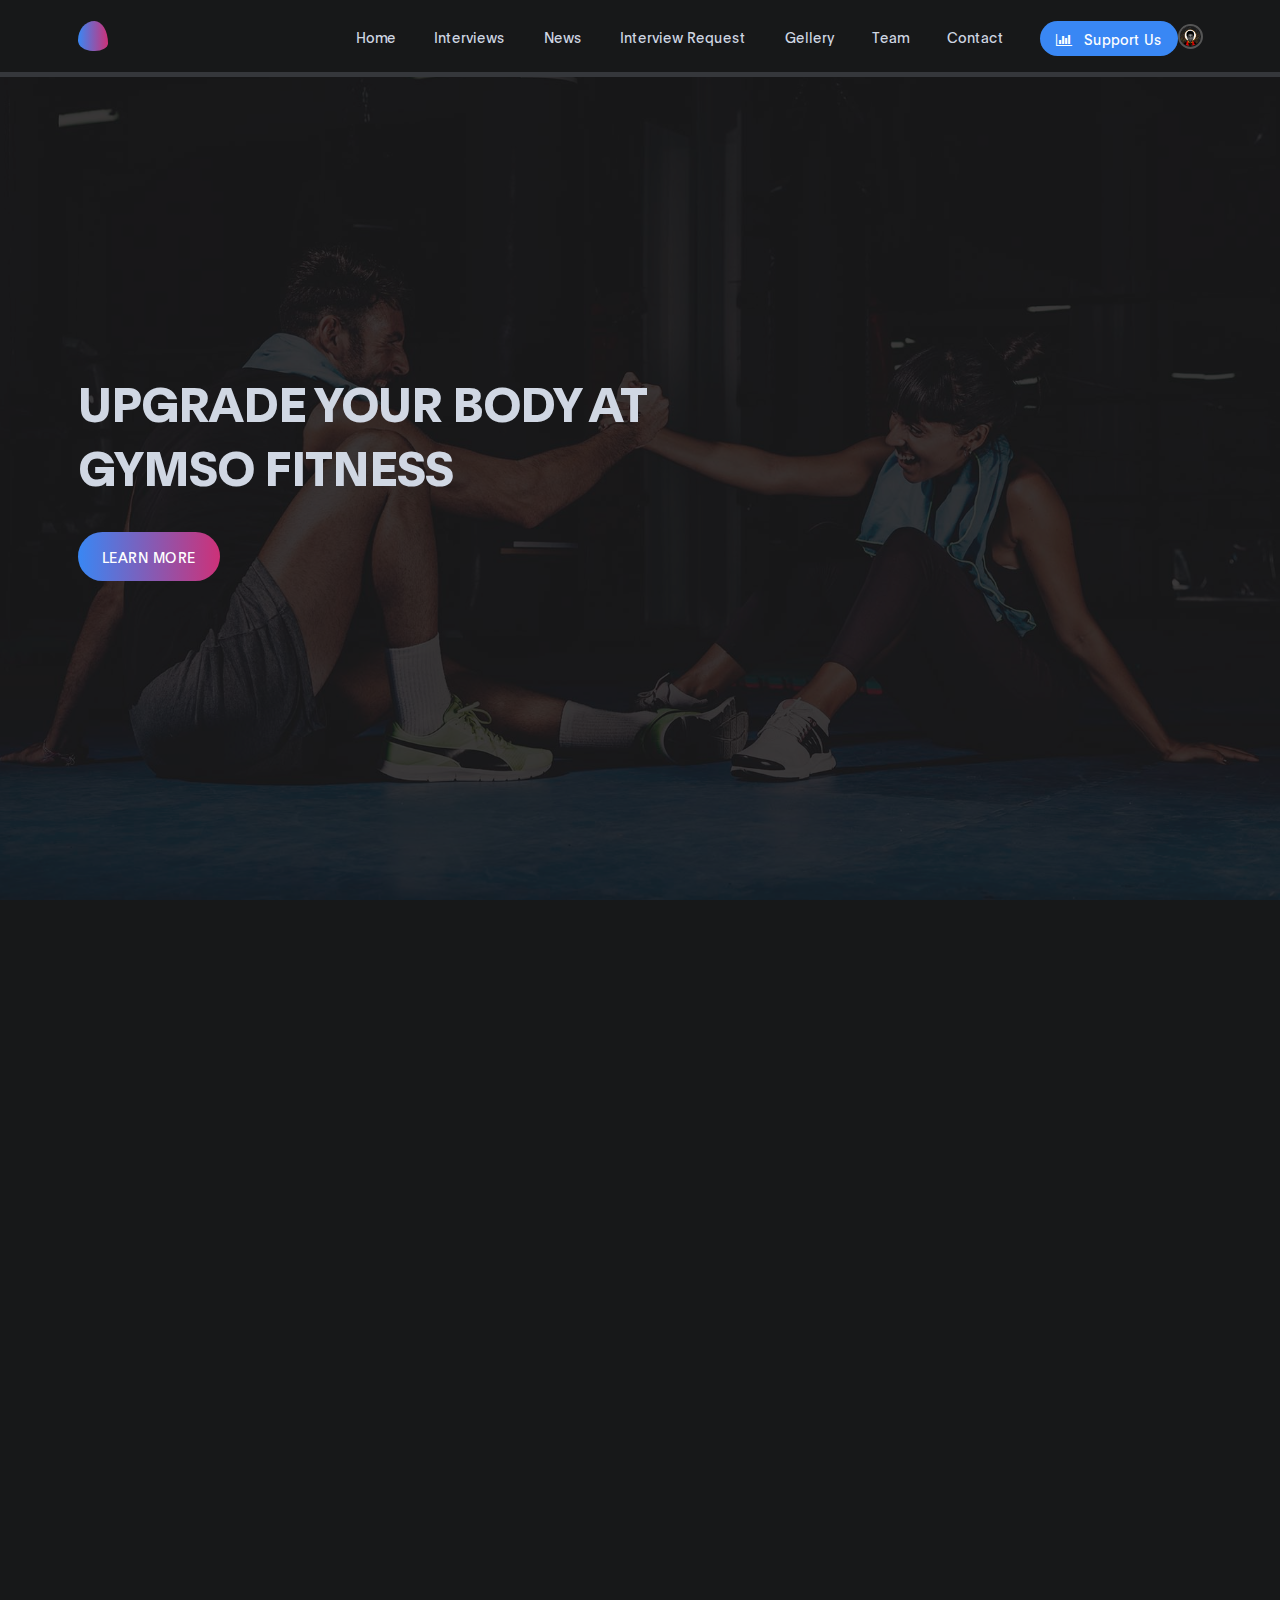
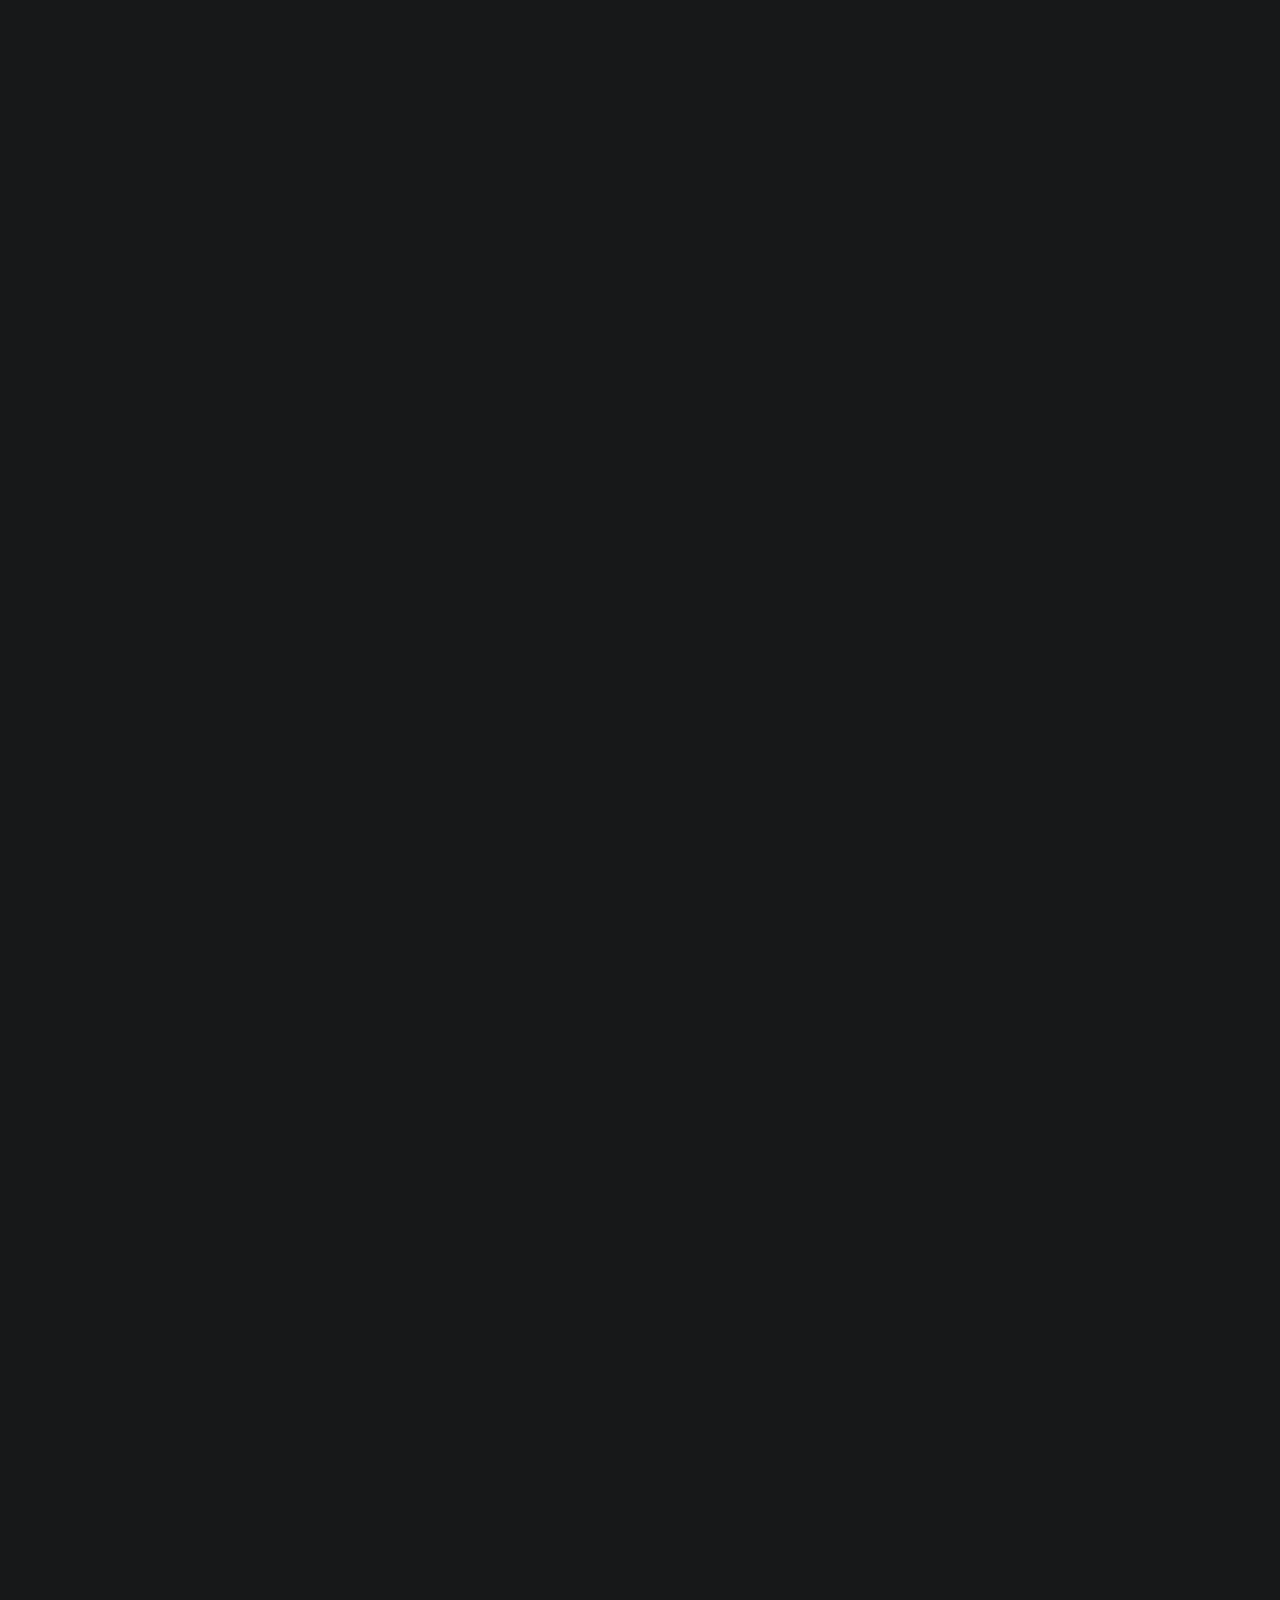
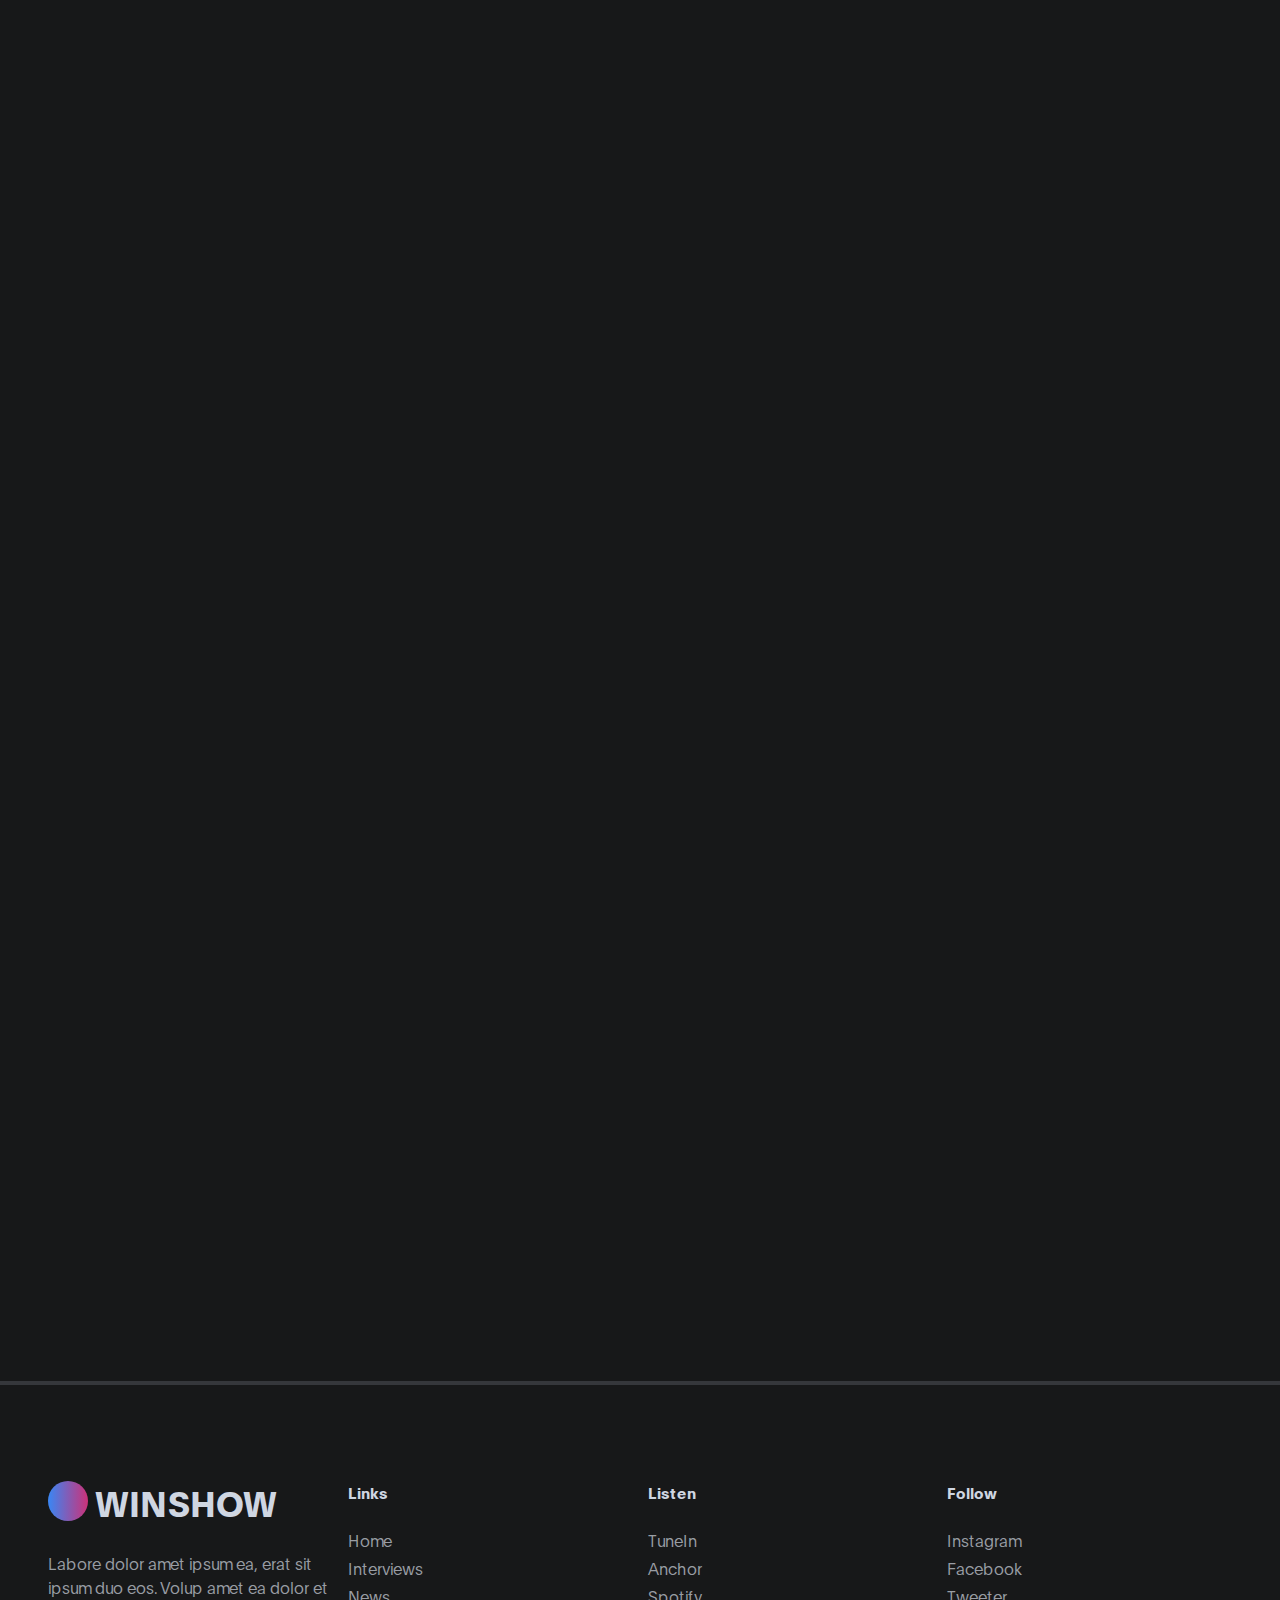
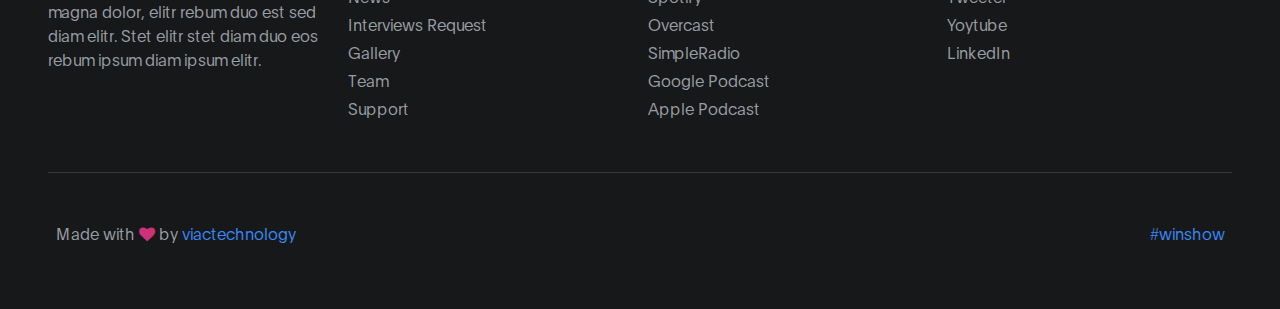
==== index.html @ ff65645c "Template web frontend design for Media" ====
<!DOCTYPE html>
<html lang="en">
<head>

     <title>Winshow</title>

     <meta charset="UTF-8">
     <meta http-equiv="X-UA-Compatible" content="IE=Edge">
     <meta name="description" content="">
     <meta name="keywords" content="">
     <meta name="author" content="">
     <meta name="viewport" content="width=device-width, initial-scale=1, maximum-scale=1">

     <!-- Favicon -->
     <link rel="icon" href="images/icons/fav.png">
     <link rel="stylesheet" href="css/custom.min.css">
     <!-- <link rel="stylesheet" href="css/bootstrap.min.css"> -->
     <link rel="stylesheet" href="css/font-awesome.min.css">
     <link rel="stylesheet" href="css/aos.css">

     <!-- MAIN CSS -->
     <link rel="stylesheet" href="css/main.css">
     <link rel="stylesheet" href="css/custom.css">
     <link rel="stylesheet" href="css/support.css">
     <link rel="stylesheet" href="css/responsive.css">
</head>
<body data-spy="scroll" data-target="#navbarNav" data-offset="50">
  <!-- Preloader -->
  <div id="preloader">
    <div class="spinner">
        <div></div>
        <div></div>
        <div></div>
        <div></div>
      </div>
</div>
<!-- /Preloader -->
    <!-- MENU BAR -->
    <nav class="navbar navbar-expand-lg fixed-top">
        <div class="container">

            <a class="navbar-brand" href="index.html"></a>

            <button class="navbar-toggler" type="button" data-toggle="collapse" data-target="#navbarNav" aria-controls="navbarNav" aria-expanded="false"
                aria-label="Toggle navigation">
                <span class="navbar-toggler-icon"></span>
            </button>

            <div class="collapse navbar-collapse" id="navbarNav">
                <ul class="navbar-nav ml-lg-auto">
                    <li class="nav-item">
                        <a href="index.html" class="nav-link smoothScroll">Home</a>
                    </li>

                    <li class="nav-item">
                        <a href="interviews.html" class="nav-link smoothScroll">Interviews</a>
                    </li>
                    <li class="nav-item">
                        <a href="news.html" class="nav-link smoothScroll">News</a>
                    </li>

                    <li class="nav-item">
                        <a href="request.html" class="nav-link smoothScroll">Interview Request</a>
                    </li>

                    <li class="nav-item">
                        <a href="gallery.html" class="nav-link smoothScroll">Gellery</a>
                    </li>

                    <li class="nav-item">
                        <a href="team.html" class="nav-link smoothScroll">Team</a>
                    </li>
                    <li class="nav-item">
                        <a href="contact.html" class="nav-link smoothScroll">Contact</a>
                    </li>

                </ul>

                <ul class="social-icon ml-lg-3">
                    <!-- <button class="btn btn-order"><i class="fa fa-bar-chart"></i> &nbsp; Support Us</button> -->
                    <li class="nav-item" ><a href="support.html"  class="nav-link smoothScroll"> <i class="fa fa-bar-chart"></i> &nbsp; Support Us</a></li>
                </ul>
                <div class="user-login-outline">
                    <div class="user-login-pic">
                        <!-- <i class="fa fa-user"></i> -->
                        <img src="images/profil/profileMsin.jpg" alt="" class="img-fluid">
                    </div>
                </div>
            </div>

        </div>
    </nav>


     <!-- HERO -->
     <section class="hero d-flex flex-column justify-content-center align-items-center" id="home">

            <div class="bg-overlay"></div>

               <div class="container">
                    <div class="row">

                         <div class="col-lg-8 col-md-10  col-12">
                              <div class="hero-text mt-5">
                                    <h1 data-aos="fade-up" data-aos-delay="500">Upgrade your body at Gymso Fitness</h1>

                                    <a href="#about" class="btn custom-btn  mt-3" data-aos="fade-up" data-aos-delay="700">learn more</a>

                              </div>
                         </div>

                    </div>
               </div>
     </section>

     <!-- ABOUT -->
     <section class="about section">
               <div class="container">
                   <div class="row">
                       <div class="mt-lg-5 mb-lg-0 mb-2 col-lg-5 col-md-10  col-12">
                        <div class="section-title" data-aos="fade-up" data-aos-delay="300">
                            <h2>About</h2>
                            <p>About Us</p>
                          </div>
                       </div>
                   </div>
                    <div class="row mb-4">

                            <div class=" mb-lg-0 mb-4 col-lg-5 col-md-10  col-12">
                                <h2 class="mb-4" data-aos="fade-up" data-aos-delay="300">Hello, we are Winshow</h2>
                                <p data-aos="fade-up" data-aos-delay="400">You are NOT allowed to redistribute this HTML template downloadable ZIP file on any template collection site. You are allowed to use this template for your personal or business websites.</p>

                                <p data-aos="fade-up" data-aos-delay="500">If you have any question regarding <a rel="nofollow" href="https://www.tooplate.com/view/2119-gymso-fitness" target="_parent">Gymso Fitness HTML template</a>, you can <a rel="nofollow" href="https://www.tooplate.com/contact" target="_parent">contact Tooplate</a> immediately. Thank you.</p>
                                <a href="" class="btn custom-btn display-view" data-aos="fade-up" data-aos-delay="500">Read More <i class="fa fa-long-arrow-right"></i> </a>

                            </div>

                            <div class="ml-lg-auto col-lg-7 col-md-6 col-12" data-aos="fade-up" data-aos-delay="700">
                               <div class="content">
                               </div>
                            </div>

                    </div>
                    <div class="row display-btn" data-aos="fade-up" data-aos-delay="500">
                        <div class=" mb-lg-0 mb-4 col-lg-5 col-md-10  col-12">
                            <a href="" class="btn custom-btn text-center" data-aos="fade-up" data-aos-delay="500">Read More <i class="fa fa-long-arrow-right"></i> </a>
                        </div>
                    </div>
               </div>
     </section>


     <!-- CLASS -->
     <section class="class section">
               <div class="container">

                    <div class="row">
                        <div class="mt-lg-5 mb-lg-0 mb-2 col-lg-5 col-md-10  col-12">
                        <div class="section-title" data-aos="fade-up" data-aos-delay="300">
                            <h2>Interviews</h2>
                            <p>Latest Interviews</p>
                        </div>
                        </div>
                    </div>
                    <div class="row mb-4">
                            <div class="col-lg-4 col-md-6 col-12" data-aos="fade-up" data-aos-delay="400">
                                <div class="class-interviews">
                                   <div class="cover-interviews">
                                    <img src="images/interviews/1.jpg" alt="" class="img-fluid">
                                   </div>

                                    <div class="class-info">
                                        <h3 class="mb-1"><a href="">Yoga ap prezante , premye mizik li...</a> </h3>
                                        <div class="info d-flex justify-content-between">
                                            <p>June 3 , 2022 <span></span> 45min 15sec</p>
                                            <span title="Share to your social community" data-bs-toggle="modal" data-bs-target="#Share"> <i class="fa fa-share"></i> </span>
                                        </div>
                                    </div>
                                </div>
                            </div>

                            <div class="mt-5 mt-lg-0 mt-md-0 col-lg-4 col-md-6 col-12" data-aos="fade-up" data-aos-delay="500">
                                <div class="class-interviews">
                                    <div class="cover-interviews">
                                        <img src="images/interviews/2.jpg" alt="" class="img-fluid">
                                    </div>

                                     <div class="class-info">
                                         <h3 class="mb-1"><a href="">Yoga ap prezante , premye mizik li...</a></h3>
                                         <div class="info d-flex justify-content-between">
                                             <p>June 3 , 2022 <span></span> 45min 15sec</p>
                                             <span title="Share to your social community" data-bs-toggle="modal" data-bs-target="#Share"> <i class="fa fa-share"></i> </span>
                                         </div>
                                     </div>
                                 </div>
                            </div>

                            <div class="mt-5 mt-lg-0 col-lg-4 col-md-6 col-12" data-aos="fade-up" data-aos-delay="600">
                                <div class="class-interviews">
                                    <div class="cover-interviews">
                                        <img src="images/interviews/3.jpg" alt="" class="img-fluid">
                                    </div>

                                     <div class="class-info">
                                         <h3 class="mb-1"><a href="">Yoga ap prezante , premye mizik li...</a></h3>
                                         <div class="info d-flex justify-content-between">
                                             <p>June 3 , 2022 <span></span> 45min 15sec</p>
                                             <span title="Share to your social community" data-bs-toggle="modal" data-bs-target="#Share"> <i class="fa fa-share"></i> </span>
                                         </div>
                                     </div>
                                 </div>
                            </div>

                    </div>

                    <div class="row mb-4">
                        <div class="col-lg-4 col-md-6 col-12" data-aos="fade-up" data-aos-delay="400">
                            <div class="class-interviews">
                               <div class="cover-interviews">
                                <img src="images/interviews/4.jpg" alt="" class="img-fluid">
                               </div>

                                <div class="class-info">
                                    <h3 class="mb-1"><a href="">Yoga ap prezante , premye mizik li...</a></h3>
                                    <div class="info d-flex justify-content-between">
                                        <p>June 3 , 2022 <span></span> 45min 15sec</p>
                                        <span title="Share to your social community" data-bs-toggle="modal" data-bs-target="#Share"> <i class="fa fa-share"></i> </span>
                                    </div>
                                </div>
                            </div>
                        </div>

                        <div class="mt-5 mt-lg-0 mt-md-0 col-lg-4 col-md-6 col-12" data-aos="fade-up" data-aos-delay="500">
                            <div class="class-interviews">
                                <div class="cover-interviews">
                                    <img src="images/interviews/5.jpg" alt="" class="img-fluid">
                                </div>

                                 <div class="class-info">
                                     <h3 class="mb-1"><a href="">Yoga ap prezante , premye mizik li...</a></h3>
                                     <div class="info d-flex justify-content-between">
                                         <p>June 3 , 2022 <span></span> 45min 15sec</p>
                                         <span title="Share to your social community" data-bs-toggle="modal" data-bs-target="#Share"> <i class="fa fa-share"></i> </span>
                                     </div>
                                 </div>
                             </div>
                        </div>

                        <div class="mt-5 mt-lg-0 col-lg-4 col-md-6 col-12" data-aos="fade-up" data-aos-delay="600">
                            <div class="class-interviews">
                                <div class="cover-interviews">
                                    <img src="images/interviews/6.jpg" alt="" class="img-fluid">
                                </div>

                                 <div class="class-info">
                                     <h3 class="mb-1"><a href="">Yoga ap prezante , premye mizik li...</a></h3>
                                     <div class="info d-flex justify-content-between">
                                         <p>June 3 , 2022 <span></span> 45min 15sec</p>
                                         <span title="Share to your social community" data-bs-toggle="modal" data-bs-target="#Share"> <i class="fa fa-share"></i> </span>
                                     </div>
                                 </div>
                             </div>
                        </div>

                </div>

                <div class="row justify-content-end">
                    <div class=" mb-lg-0 mb-2 col-lg-2 col-md-10  col-12" data-aos="zoom-in-left" data-aos-delay="500">
                        <a href="" class="btn order-btn">Show More  <i class="fa fa-long-arrow-right"></i></a>
                    </div>
                </div>

               </div>
     </section>



     <!-- latest blog -->
     <section class="news section">
        <div class="container">

             <div class="row">
                 <div class="mt-lg-5 mb-lg-0 mb-2 col-lg-5 col-md-10  col-12">
                 <div class="section-title" data-aos="fade-up" data-aos-delay="300">
                     <h2>news</h2>
                     <p>Latest News</p>
                 </div>
                 </div>
             </div>
             <div class="row mb-4">
                     <div class="col-lg-4 col-md-6 col-12" data-aos="fade-up" data-aos-delay="400">
                         <div class="news-interviews">
                            <div class="cover-interviews">
                                <img src="images/news/1.jpg" alt="" class="img-fluid">
                            </div>

                             <div class="news-info">
                                 <h3 class="mb-1"><a href="">Yoga ap prezante , premye mizik li...</a> </h3>
                                 <span> <strong> By Josadra16</strong></span>
                                 <p class="description">Lorem ipsum dolor sit amet, consectetur adipiscing consectetur adipiscing</p>
                                 <div class="info d-flex justify-content-between">
                                     <p><i class="fa fa-calendar"></i> June 3 , 2022 <span></span></p>
                                 </div>
                             </div>
                         </div>
                     </div>

                     <div class="mt-5 mt-lg-0 mt-md-0 col-lg-4 col-md-6 col-12" data-aos="fade-up" data-aos-delay="500">
                         <div class="news-interviews">
                             <div class="cover-interviews">
                                <img src="images/news/2.jpg" alt="" class="img-fluid">
                             </div>

                             <div class="news-info">
                                <h3 class="mb-1"><a href="">Yoga ap prezante , premye mizik li...</a> </h3>
                                <span> <strong> By Josadra16</strong></span>
                                <p class="description">Lorem ipsum dolor sit amet, consectetur adipiscing consectetur adipiscing</p>
                                <div class="info d-flex justify-content-between">
                                    <p><i class="fa fa-calendar"></i> June 3 , 2022 <span></span></p>
                                </div>
                            </div>
                          </div>
                     </div>

                     <div class="mt-5 mt-lg-0 col-lg-4 col-md-6 col-12" data-aos="fade-up" data-aos-delay="600">
                         <div class="news-interviews">
                             <div class="cover-interviews">
                                <img src="images/news/3.jpg" alt="" class="img-fluid">
                             </div>

                             <div class="news-info">
                                <h3 class="mb-1"><a href="">Yoga ap prezante , premye mizik li...</a> </h3>
                                <span> <strong> By Josadra16</strong></span>
                                <p class="description">Lorem ipsum dolor sit amet, consectetur adipiscing consectetur adipiscing</p>
                                <div class="info d-flex justify-content-between">
                                    <p><i class="fa fa-calendar"></i> June 3 , 2022 <span></span></p>
                                </div>
                            </div>
                          </div>
                     </div>

             </div>

             <div class="row mb-4">
                <div class="col-lg-4 col-md-6 col-12" data-aos="fade-up" data-aos-delay="400">
                    <div class="news-interviews">
                       <div class="cover-interviews">
                        <img src="images/news/4.jpg" alt="" class="img-fluid">
                       </div>

                        <div class="news-info">
                            <h3 class="mb-1"><a href="">Yoga ap prezante , premye mizik li...</a> </h3>
                            <span> <strong> By Josadra16</strong></span>
                            <p class="description">Lorem ipsum dolor sit amet, consectetur adipiscing consectetur adipiscing</p>
                            <div class="info d-flex justify-content-between">
                                <p><i class="fa fa-calendar"></i> June 3 , 2022 <span></span></p>
                            </div>
                        </div>
                    </div>
                </div>

                <div class="mt-5 mt-lg-0 mt-md-0 col-lg-4 col-md-6 col-12" data-aos="fade-up" data-aos-delay="500">
                    <div class="news-interviews">
                        <div class="cover-interviews">
                            <img src="images/news/5.jpg" alt="" class="img-fluid">
                        </div>

                        <div class="news-info">
                           <h3 class="mb-1"><a href="">Yoga ap prezante , premye mizik li...</a> </h3>
                           <span> <strong> By Josadra16</strong></span>
                           <p class="description">Lorem ipsum dolor sit amet, consectetur adipiscing consectetur adipiscing</p>
                           <div class="info d-flex justify-content-between">
                               <p><i class="fa fa-calendar"></i> June 3 , 2022 <span></span></p>
                           </div>
                       </div>
                     </div>
                </div>

                <div class="mt-5 mt-lg-0 col-lg-4 col-md-6 col-12" data-aos="fade-up" data-aos-delay="600">
                    <div class="news-interviews">
                        <div class="cover-interviews">
                            <img src="images/news/6.jpg" alt="" class="img-fluid">
                        </div>

                        <div class="news-info">
                           <h3 class="mb-1"><a href="">Yoga ap prezante , premye mizik li...</a> </h3>
                           <span> <strong> By Josadra16</strong></span>
                           <p class="description">Lorem ipsum dolor sit amet, consectetur adipiscing consectetur adipiscing</p>
                           <div class="info d-flex justify-content-between">
                               <p><i class="fa fa-calendar"></i> June 3 , 2022 <span></span></p>
                           </div>
                       </div>
                     </div>
                </div>

        </div>

        <div class="row justify-content-end">
            <div class=" mb-lg-0 mb-2 col-lg-2 col-md-10  col-12" data-aos="zoom-in-left" data-aos-delay="500">
                <a href="" class="btn order-btn">Show More  <i class="fa fa-long-arrow-right"></i></a>
            </div>
        </div>

        </div>
</section>

     <!-- SCHEDULE -->
     <section class="schedule" id="schedule">
               <div class="container">
                    <div class="row">
                        <div class="col-lg-12 py-5 col-md-12 col-12">
                               <div class="wrapper" data-aos="fade-up" data-aos-delay="200">
                                <h2 class="mb-4" data-aos="fade-up" data-aos-delay="200">Get Inside</h2>
                                <p data-aos="fade-up" data-aos-delay="200"> Only sweet content and updates instanly</p>
                                <div class="newsletter">
                                    <input type="text" name="newsletter" class="input form-control" id="newsletter" placeholder="Email Adress">
                                    <button class="btn">Subscribe</button>
                                </div>
                               </div>
                             </div>

                    </div>
               </div>
     </section>

       <!-- Footer Start -->
<div class="container-fluid site-footer text-white mt-5 py-5 px-sm-3 px-md-5">
        <div class="row pt-5">
            <div class="col-lg-3 col-md-6 mb-5">
                <div class="footer-log">
                    <div class="logo"></div>
                    <span class="logo-text">Winshow</span>
                </div>
                <p>Labore dolor amet ipsum ea, erat sit ipsum duo eos. Volup amet ea dolor et magna dolor, elitr rebum duo est sed diam elitr. Stet elitr stet diam duo eos rebum ipsum diam ipsum elitr.</p>
            </div>
            <div class="col-lg-3 col-md-6 mb-5">
                <p class="footer-title mb-4">Links</p>
                <div class="d-flex flex-column justify-content-start">
                    <a class="text-link mb-1" href="#">Home</a>
                    <a class="text-link mb-1" href="#">Interviews</a>
                    <a class="text-link mb-1" href="#">News</a>
                    <a class="text-link mb-1" href="#">Interviews Request</a>
                    <a class="text-link mb-1" href="#">Gallery</a>
                    <a class="text-link mb-1" href="#">Team</a>
                    <a class="text-link mb-1" href="#">Support</a>
                </div>
            </div>
            <div class="col-lg-3 col-md-6 mb-5">
                <p class="footer-title mb-4">Listen</p>
                <div class="d-flex flex-column justify-content-start">
                    <a class="text-link mb-1" href="#" >TuneIn</a>
                    <a class="text-link mb-1" href="#">Anchor</a>
                    <a class="text-link mb-1" href="#">Spotify</a>
                    <a class="text-link mb-1" href="#">Overcast</a>
                    <a class="text-link mb-1" href="#">SimpleRadio</a>
                    <a class="text-link mb-1" href="#">Google Podcast</a>
                    <a class="text-link mb-1" href="#">Apple Podcast</a>
                </div>
            </div>
            <div class="col-lg-3 col-md-6 mb-5">
                <p class="footer-title mb-4">Follow</p>
                <div class="d-flex flex-column justify-content-start">
                    <a class="text-link mb-1" href="#" >Instagram</a>
                    <a class="text-link mb-1" href="#">Facebook</a>
                    <a class="text-link mb-1" href="#"></i>Tweeter</a>
                    <a class="text-link mb-1" href="#">Yoytube</a>
                    <a class="text-link mb-1" href="#">LinkedIn</a>
                </div>
            </div>
        </div>
        <div class="container-fluid pt-5 d-flex justify-content-between" style="border-top: 0.5px solid #35373b;">
            <p class="m-0 text-footer-footer">
                Made with <i class="fa fa-heart heart-blue"></i> by <span><a href="">viactechnology</a></span>
            </p>
            <p class="footer-hashtag">#winshow</p>
        </div>
    </div>
    <!-- Footer End -->

<!--modal share-->
    <div class="popup center">
        <h1>Share with your social community</h1>
        <div class="line-separator"></div>
        <div class="content-button d-flex">
                <button class="first"><i class="fa fa-instagram"></i></button>
                <button class="first"><i class="fa fa-facebook"></i></button>
                <button class="first"><i class="fa fa-twitter"></i></button>
                <button class="first"><i class="fa fa-whatsapp"></i></button>
        </div>
        <div class="dismiss">
            <button id="dismiss-popup" ><i class="fa fa-close"></i></button>
        </div>
     </div>


<!-- Modal -->
<div class="modal fade" id="Share" data-bs-backdrop="static" data-bs-keyboard="false" tabindex="-1" aria-labelledby="staticBackdropLabel" aria-hidden="true">
    <div class="modal-dialog modal-dialog-centered">
      <div class="modal-content">
        <div class="modal-body">
            <div class="myblock">
                <div class="header-popup">
                    <h1>Share</h1>
                    <div class="dismiss">
                        <button data-bs-dismiss="modal" >&times;</button>
                    </div>
                </div>

            <div class="line-separator"></div>
                <div class="content-button d-flex justify-content-between">
                    <button class="first ml-2"><i class="fa fa-instagram"></i></button>
                    <button class="first ml-2"><i class="fa fa-facebook"></i></button>
                    <button class="first ml-2"><i class="fa fa-twitter"></i></button>
                    <button class="first ml-2"><i class="fa fa-whatsapp"></i></button>
            </div>
            </div>

             </div>
        </div>
      </div>
    </div>
  </div>

  <div class="modal fade" id="Support" data-bs-backdrop="static" data-bs-keyboard="false" tabindex="-1" aria-labelledby="staticBackdropLabel" aria-hidden="true">
    <div class="modal-dialog modal-dialog-centered">
      <div class="modal-content">
        <div class="modal-body">
            <div class="support-box">
                <div class="header-popup">
                    <h1>Share</h1>
                    <div class="dismiss">
                        <button data-bs-dismiss="modal" >&times;</button>
                    </div>
                </div>

            <div class="line-separator"></div>
                <div class="content-button d-flex justify-content-between">
                    <button class="first ml-2"><i class="fa fa-instagram"></i></button>
                    <button class="first ml-2"><i class="fa fa-facebook"></i></button>
                    <button class="first ml-2"><i class="fa fa-twitter"></i></button>
                    <button class="first ml-2"><i class="fa fa-whatsapp"></i></button>
            </div>
            </div>

             </div>
        </div>
      </div>
    </div>
  </div>
<!--Ends Modals-->
     <!-- SCRIPTS -->
     <script src="js/jquery.min.js"></script>
     <script src="js/custom.min.js"></script>
     <script src="js/bootstrap.min.js"></script>
     <script src="js/aos.js"></script>
     <script src="js/smoothscroll.js"></script>
     <script src="js/custom.js"></script>
     <script src="js/popup.js"></script>
     <script src="js/bootstrap-good.min.js"></script>
     <script src="js/jquery-5.3.0.min.js"></script>
</body>
</html>
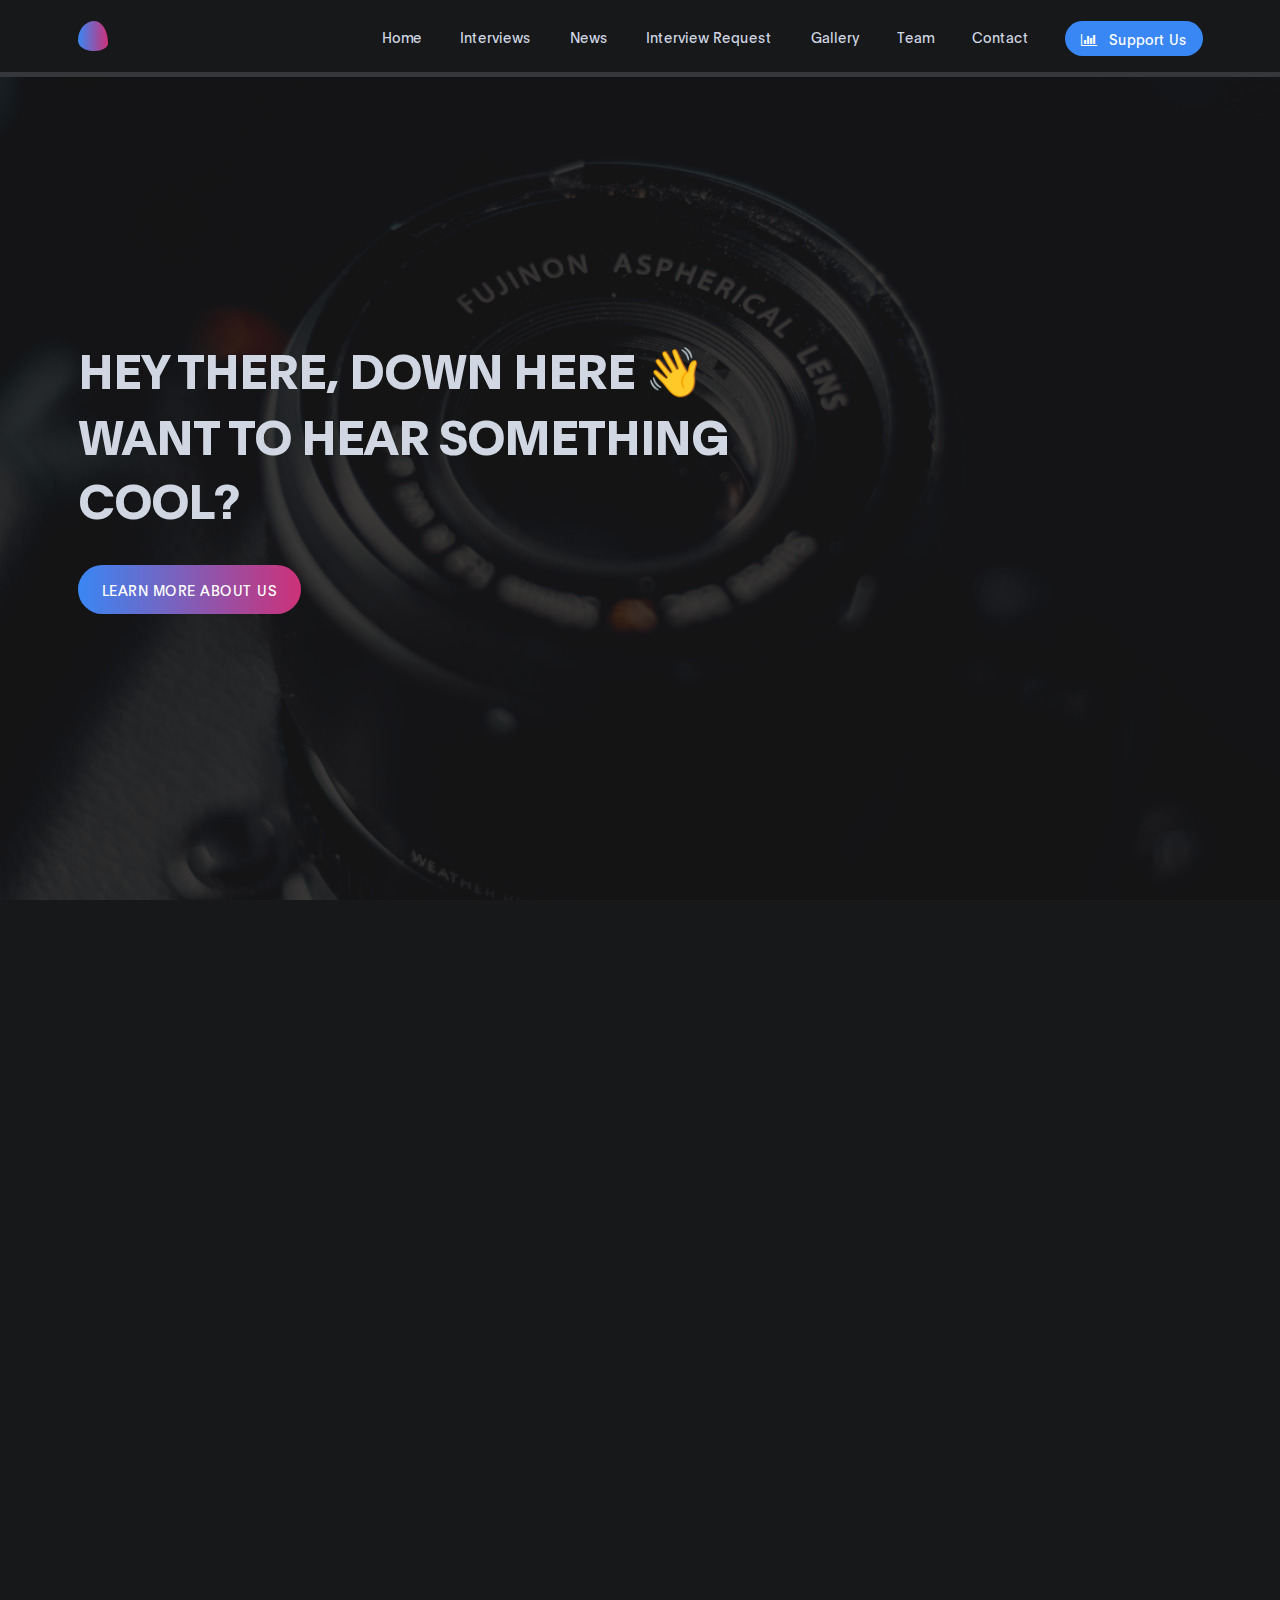
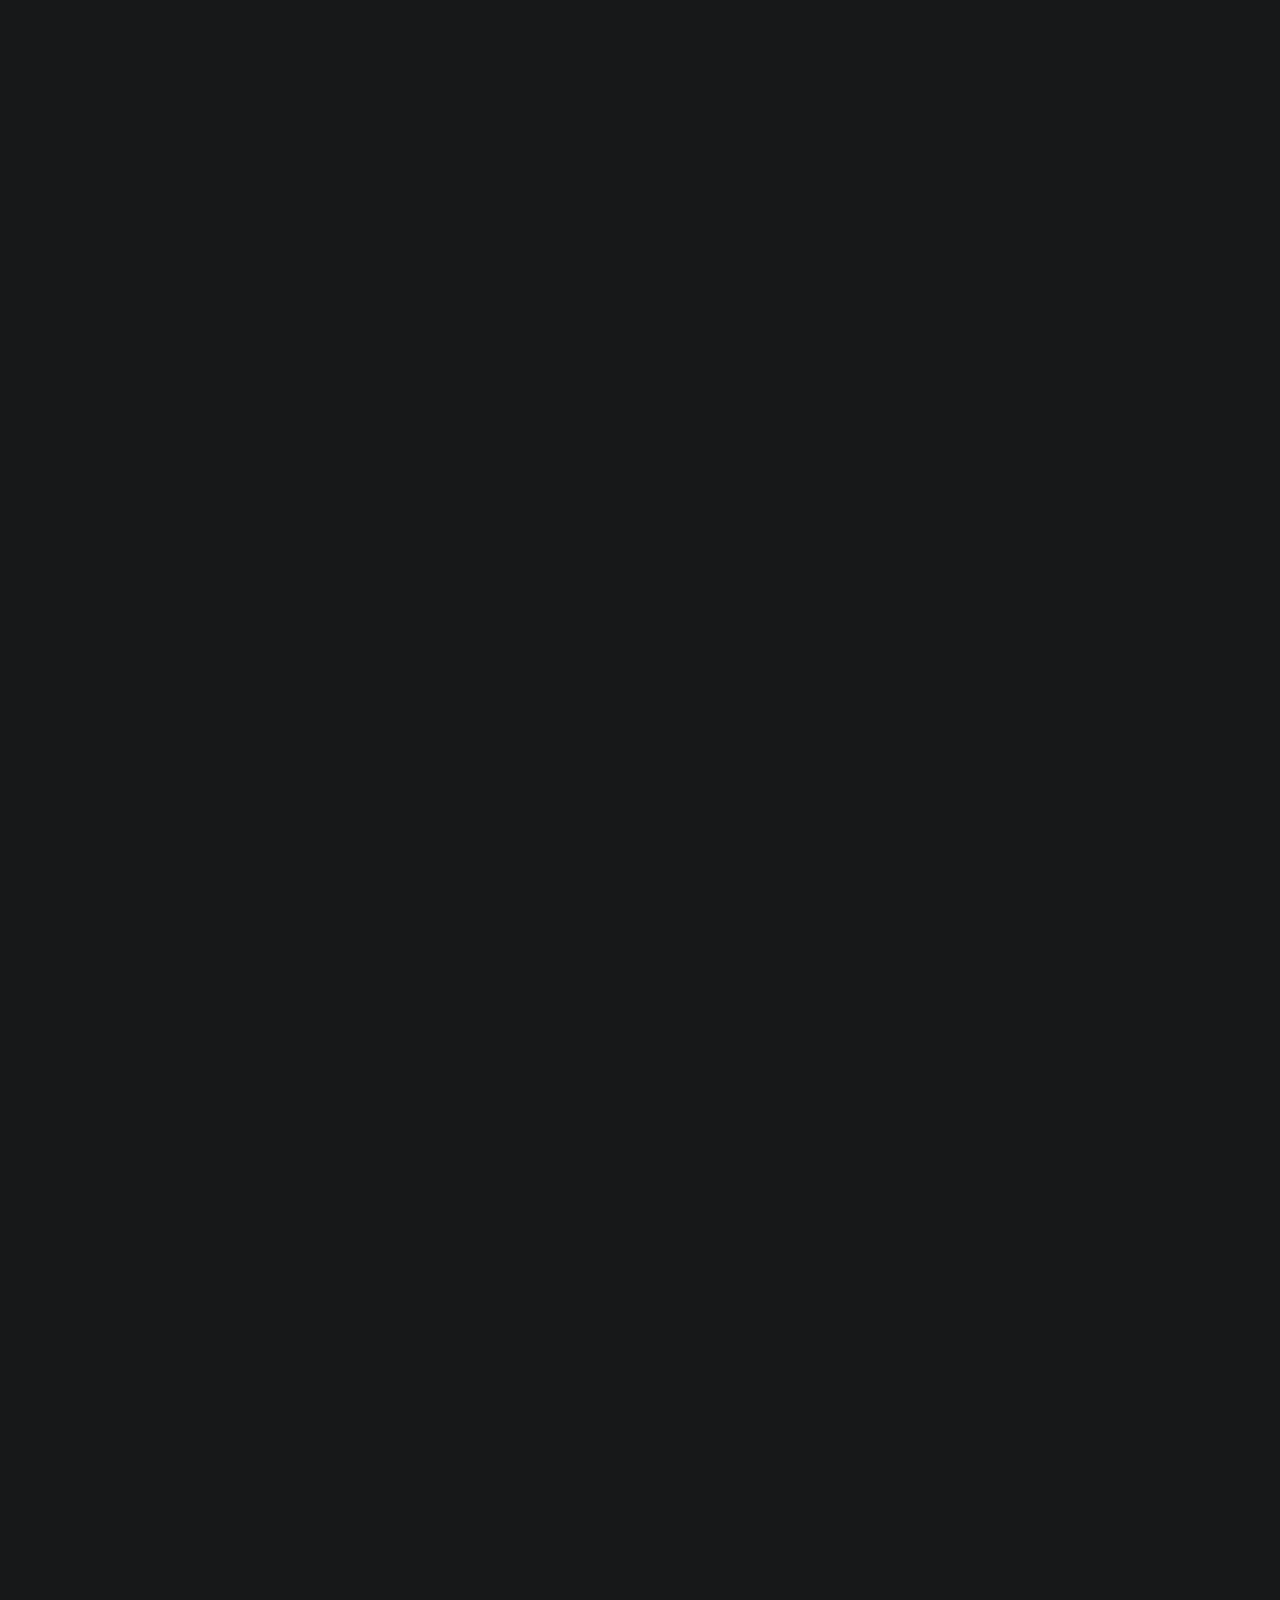
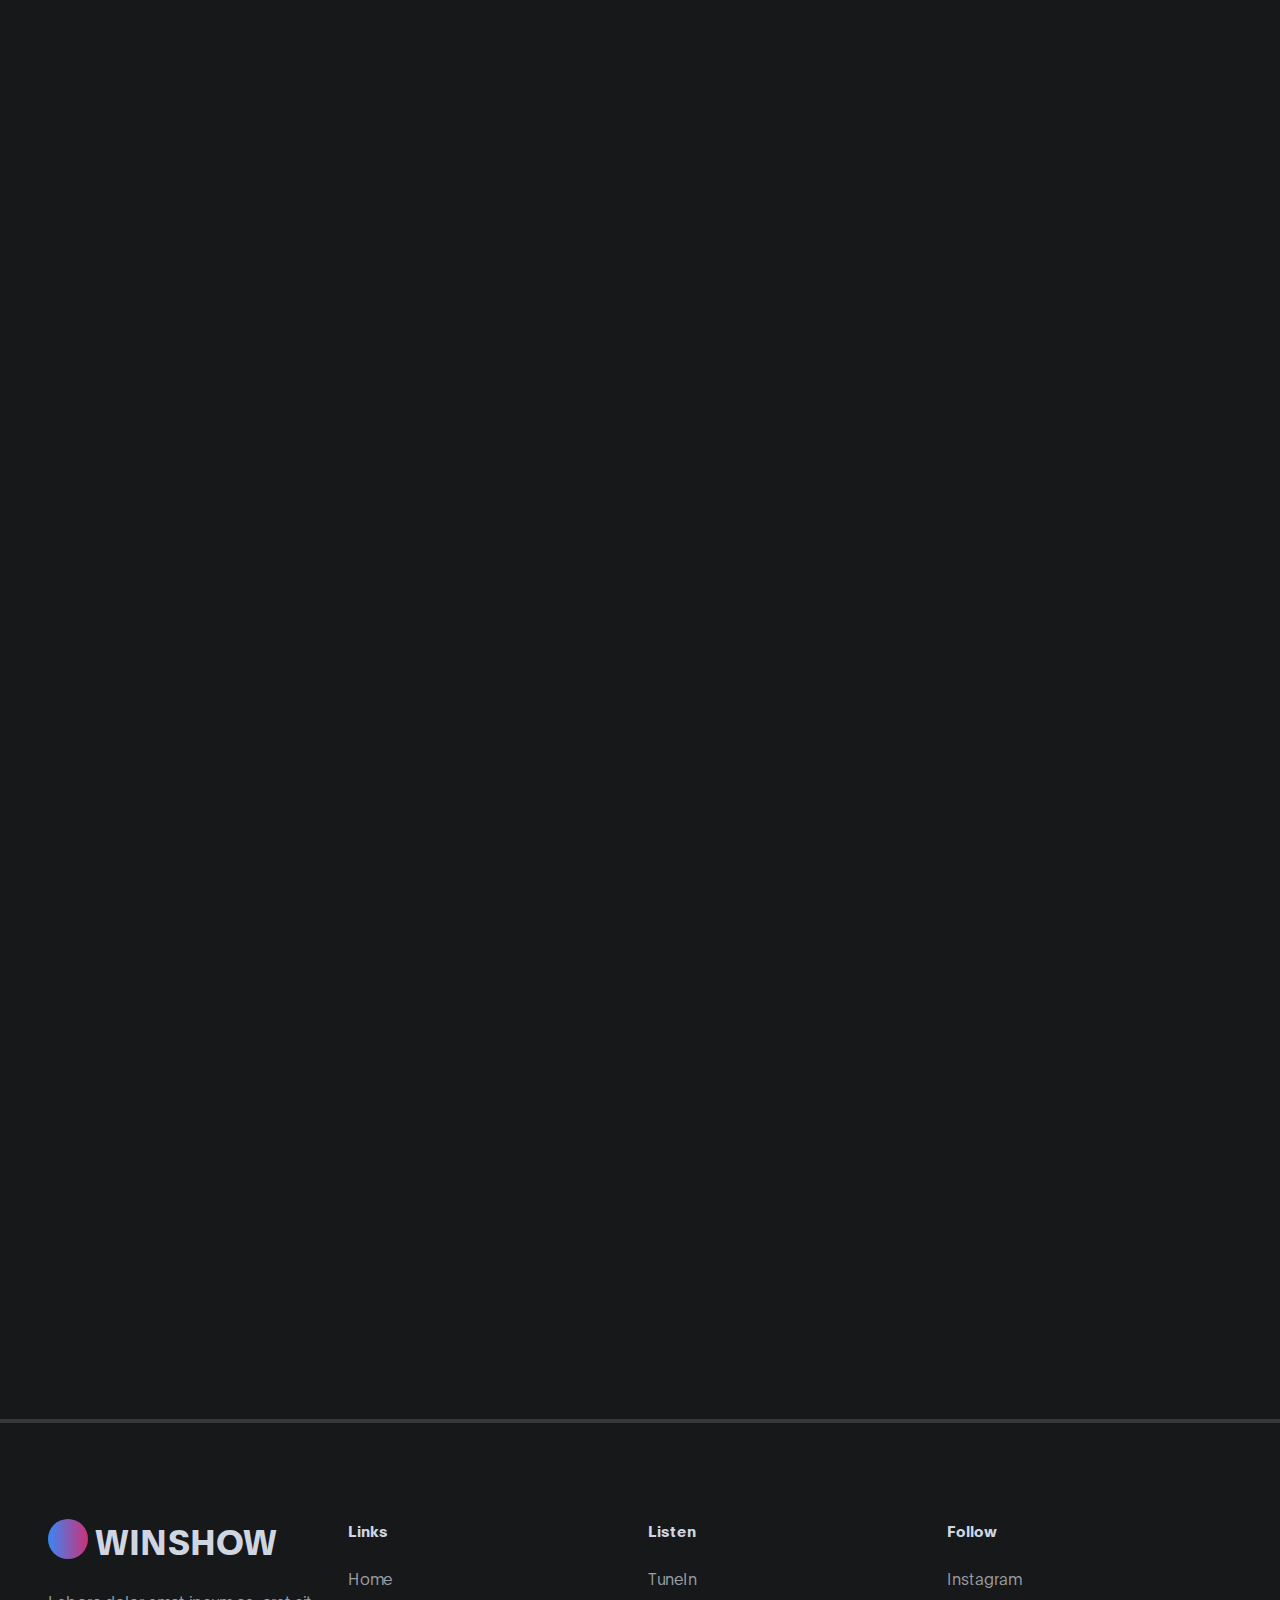
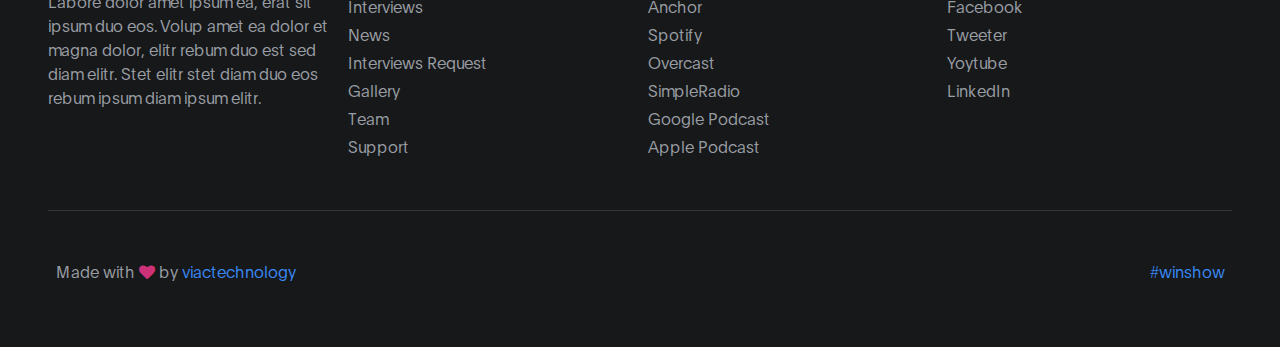
==== commit f595c361: "Fix link navigation" ====
--- a/index.html
+++ b/index.html
@@ -64,7 +64,7 @@
                     </li>
 
                     <li class="nav-item">
-                        <a href="gallery.html" class="nav-link smoothScroll">Gellery</a>
+                        <a href="gallery.html" class="nav-link smoothScroll">Gallery</a>
                     </li>
 
                     <li class="nav-item">
@@ -77,15 +77,14 @@
                 </ul>
 
                 <ul class="social-icon ml-lg-3">
-                    <!-- <button class="btn btn-order"><i class="fa fa-bar-chart"></i> &nbsp; Support Us</button> -->
                     <li class="nav-item" ><a href="support.html"  class="nav-link smoothScroll"> <i class="fa fa-bar-chart"></i> &nbsp; Support Us</a></li>
                 </ul>
-                <div class="user-login-outline">
+                <!-- <div class="user-login-outline">
                     <div class="user-login-pic">
-                        <!-- <i class="fa fa-user"></i> -->
+                         <i class="fa fa-user"></i> 
                         <img src="images/profil/profileMsin.jpg" alt="" class="img-fluid">
                     </div>
-                </div>
+                </div> -->
             </div>
 
         </div>
@@ -102,9 +101,9 @@
 
                          <div class="col-lg-8 col-md-10  col-12">
                               <div class="hero-text mt-5">
-                                    <h1 data-aos="fade-up" data-aos-delay="500">Upgrade your body at Gymso Fitness</h1>
-
-                                    <a href="#about" class="btn custom-btn  mt-3" data-aos="fade-up" data-aos-delay="700">learn more</a>
+                                    <h1 data-aos="fade-up" data-aos-delay="500">Hey there, down here 👋 Want to hear something cool?</h1>
+
+                                    <a href="contact.html" class="btn custom-btn  mt-3" data-aos="fade-up" data-aos-delay="700">Learn more about us</a>
 
                               </div>
                          </div>
@@ -127,11 +126,17 @@
                     <div class="row mb-4">
 
                             <div class=" mb-lg-0 mb-4 col-lg-5 col-md-10  col-12">
-                                <h2 class="mb-4" data-aos="fade-up" data-aos-delay="300">Hello, we are Winshow</h2>
-                                <p data-aos="fade-up" data-aos-delay="400">You are NOT allowed to redistribute this HTML template downloadable ZIP file on any template collection site. You are allowed to use this template for your personal or business websites.</p>
-
-                                <p data-aos="fade-up" data-aos-delay="500">If you have any question regarding <a rel="nofollow" href="https://www.tooplate.com/view/2119-gymso-fitness" target="_parent">Gymso Fitness HTML template</a>, you can <a rel="nofollow" href="https://www.tooplate.com/contact" target="_parent">contact Tooplate</a> immediately. Thank you.</p>
-                                <a href="" class="btn custom-btn display-view" data-aos="fade-up" data-aos-delay="500">Read More <i class="fa fa-long-arrow-right"></i> </a>
+                                <h2 class="mb-4" data-aos="fade-up" data-aos-delay="300">Let us do all the work for you so you don’t have to</h2>
+                                <p data-aos="fade-up" data-aos-delay="400">
+                                    There are many variations of passages of Lorem Ipsum available, but the majority have suffered alteration in some form,
+                                    by injected humour, or randomised words which don't look even slightly believable.
+                                </p>
+
+                                <p data-aos="fade-up" data-aos-delay="500">
+                                    If you are going to use a passage of Lorem Ipsum, you need to be sure there isn't anything embarrassing hidden in the
+                                    middle of text.
+                                </p>
+                                <a href="contact.html" class="btn custom-btn display-view" data-aos="fade-up" data-aos-delay="500">Read More</i> </a>
 
                             </div>
 
@@ -150,7 +155,7 @@
      </section>
 
 
-     <!-- CLASS -->
+     <!-- interviews -->
      <section class="class section">
                <div class="container">
 
@@ -170,7 +175,7 @@
                                    </div>
 
                                     <div class="class-info">
-                                        <h3 class="mb-1"><a href="">Yoga ap prezante , premye mizik li...</a> </h3>
+                                        <h3 class="mb-1"><a href="showinterviews.html">Yoga ap prezante , premye mizik li...</a> </h3>
                                         <div class="info d-flex justify-content-between">
                                             <p>June 3 , 2022 <span></span> 45min 15sec</p>
                                             <span title="Share to your social community" data-bs-toggle="modal" data-bs-target="#Share"> <i class="fa fa-share"></i> </span>
@@ -186,7 +191,7 @@
                                     </div>
 
                                      <div class="class-info">
-                                         <h3 class="mb-1"><a href="">Yoga ap prezante , premye mizik li...</a></h3>
+                                         <h3 class="mb-1"><a href="showinterviews.html">Yoga ap prezante , premye mizik li...</a></h3>
                                          <div class="info d-flex justify-content-between">
                                              <p>June 3 , 2022 <span></span> 45min 15sec</p>
                                              <span title="Share to your social community" data-bs-toggle="modal" data-bs-target="#Share"> <i class="fa fa-share"></i> </span>
@@ -202,7 +207,7 @@
                                     </div>
 
                                      <div class="class-info">
-                                         <h3 class="mb-1"><a href="">Yoga ap prezante , premye mizik li...</a></h3>
+                                         <h3 class="mb-1"><a href="showinterviews.html">Yoga ap prezante , premye mizik li...</a></h3>
                                          <div class="info d-flex justify-content-between">
                                              <p>June 3 , 2022 <span></span> 45min 15sec</p>
                                              <span title="Share to your social community" data-bs-toggle="modal" data-bs-target="#Share"> <i class="fa fa-share"></i> </span>
@@ -221,7 +226,7 @@
                                </div>
 
                                 <div class="class-info">
-                                    <h3 class="mb-1"><a href="">Yoga ap prezante , premye mizik li...</a></h3>
+                                    <h3 class="mb-1"><a href="showinterviews.html">Yoga ap prezante , premye mizik li...</a></h3>
                                     <div class="info d-flex justify-content-between">
                                         <p>June 3 , 2022 <span></span> 45min 15sec</p>
                                         <span title="Share to your social community" data-bs-toggle="modal" data-bs-target="#Share"> <i class="fa fa-share"></i> </span>
@@ -237,7 +242,7 @@
                                 </div>
 
                                  <div class="class-info">
-                                     <h3 class="mb-1"><a href="">Yoga ap prezante , premye mizik li...</a></h3>
+                                     <h3 class="mb-1"><a href="showinterviews.html">Yoga ap prezante , premye mizik li...</a></h3>
                                      <div class="info d-flex justify-content-between">
                                          <p>June 3 , 2022 <span></span> 45min 15sec</p>
                                          <span title="Share to your social community" data-bs-toggle="modal" data-bs-target="#Share"> <i class="fa fa-share"></i> </span>
@@ -253,7 +258,7 @@
                                 </div>
 
                                  <div class="class-info">
-                                     <h3 class="mb-1"><a href="">Yoga ap prezante , premye mizik li...</a></h3>
+                                     <h3 class="mb-1"><a href="showinterviews.html">Yoga ap prezante , premye mizik li...</a></h3>
                                      <div class="info d-flex justify-content-between">
                                          <p>June 3 , 2022 <span></span> 45min 15sec</p>
                                          <span title="Share to your social community" data-bs-toggle="modal" data-bs-target="#Share"> <i class="fa fa-share"></i> </span>
@@ -272,8 +277,6 @@
 
                </div>
      </section>
-
-
 
      <!-- latest blog -->
      <section class="news section">
@@ -295,7 +298,7 @@
                             </div>
 
                              <div class="news-info">
-                                 <h3 class="mb-1"><a href="">Yoga ap prezante , premye mizik li...</a> </h3>
+                                 <h3 class="mb-1"><a href="shownews.html">Yoga ap prezante , premye mizik li...</a> </h3>
                                  <span> <strong> By Josadra16</strong></span>
                                  <p class="description">Lorem ipsum dolor sit amet, consectetur adipiscing consectetur adipiscing</p>
                                  <div class="info d-flex justify-content-between">
@@ -312,7 +315,7 @@
                              </div>
 
                              <div class="news-info">
-                                <h3 class="mb-1"><a href="">Yoga ap prezante , premye mizik li...</a> </h3>
+                                <h3 class="mb-1"><a href="shownews.html">Yoga ap prezante , premye mizik li...</a> </h3>
                                 <span> <strong> By Josadra16</strong></span>
                                 <p class="description">Lorem ipsum dolor sit amet, consectetur adipiscing consectetur adipiscing</p>
                                 <div class="info d-flex justify-content-between">
@@ -329,7 +332,7 @@
                              </div>
 
                              <div class="news-info">
-                                <h3 class="mb-1"><a href="">Yoga ap prezante , premye mizik li...</a> </h3>
+                                <h3 class="mb-1"><a href="shownews.html">Yoga ap prezante , premye mizik li...</a> </h3>
                                 <span> <strong> By Josadra16</strong></span>
                                 <p class="description">Lorem ipsum dolor sit amet, consectetur adipiscing consectetur adipiscing</p>
                                 <div class="info d-flex justify-content-between">
@@ -349,7 +352,7 @@
                        </div>
 
                         <div class="news-info">
-                            <h3 class="mb-1"><a href="">Yoga ap prezante , premye mizik li...</a> </h3>
+                            <h3 class="mb-1"><a href="shownews.html">Yoga ap prezante , premye mizik li...</a> </h3>
                             <span> <strong> By Josadra16</strong></span>
                             <p class="description">Lorem ipsum dolor sit amet, consectetur adipiscing consectetur adipiscing</p>
                             <div class="info d-flex justify-content-between">
@@ -366,7 +369,7 @@
                         </div>
 
                         <div class="news-info">
-                           <h3 class="mb-1"><a href="">Yoga ap prezante , premye mizik li...</a> </h3>
+                           <h3 class="mb-1"><a href="shownews.html">Yoga ap prezante , premye mizik li...</a> </h3>
                            <span> <strong> By Josadra16</strong></span>
                            <p class="description">Lorem ipsum dolor sit amet, consectetur adipiscing consectetur adipiscing</p>
                            <div class="info d-flex justify-content-between">
@@ -383,7 +386,7 @@
                         </div>
 
                         <div class="news-info">
-                           <h3 class="mb-1"><a href="">Yoga ap prezante , premye mizik li...</a> </h3>
+                           <h3 class="mb-1"><a href="shownews.html">Yoga ap prezante , premye mizik li...</a> </h3>
                            <span> <strong> By Josadra16</strong></span>
                            <p class="description">Lorem ipsum dolor sit amet, consectetur adipiscing consectetur adipiscing</p>
                            <div class="info d-flex justify-content-between">
@@ -402,7 +405,7 @@
         </div>
 
         </div>
-</section>
+     </section>
 
      <!-- SCHEDULE -->
      <section class="schedule" id="schedule">
@@ -436,13 +439,13 @@
             <div class="col-lg-3 col-md-6 mb-5">
                 <p class="footer-title mb-4">Links</p>
                 <div class="d-flex flex-column justify-content-start">
-                    <a class="text-link mb-1" href="#">Home</a>
-                    <a class="text-link mb-1" href="#">Interviews</a>
-                    <a class="text-link mb-1" href="#">News</a>
-                    <a class="text-link mb-1" href="#">Interviews Request</a>
-                    <a class="text-link mb-1" href="#">Gallery</a>
-                    <a class="text-link mb-1" href="#">Team</a>
-                    <a class="text-link mb-1" href="#">Support</a>
+                    <a class="text-link mb-1" href="index.html">Home</a>
+                    <a class="text-link mb-1" href="interviews.html">Interviews</a>
+                    <a class="text-link mb-1" href="news.html">News</a>
+                    <a class="text-link mb-1" href="request.html">Interviews Request</a>
+                    <a class="text-link mb-1" href="gallery.html">Gallery</a>
+                    <a class="text-link mb-1" href="team.html">Team</a>
+                    <a class="text-link mb-1" href="support.html">Support</a>
                 </div>
             </div>
             <div class="col-lg-3 col-md-6 mb-5">
--- a/css/main.css
+++ b/css/main.css
@@ -387,7 +387,7 @@
 
   .hero {
     background-color: var(--dark-color);
-    background-image: url('../images/hero-bg.jpg');
+    background-image: url('../images/banner/banner-1.jpg');
     background-size: cover;
     background-position: top;
     background-repeat: no-repeat;
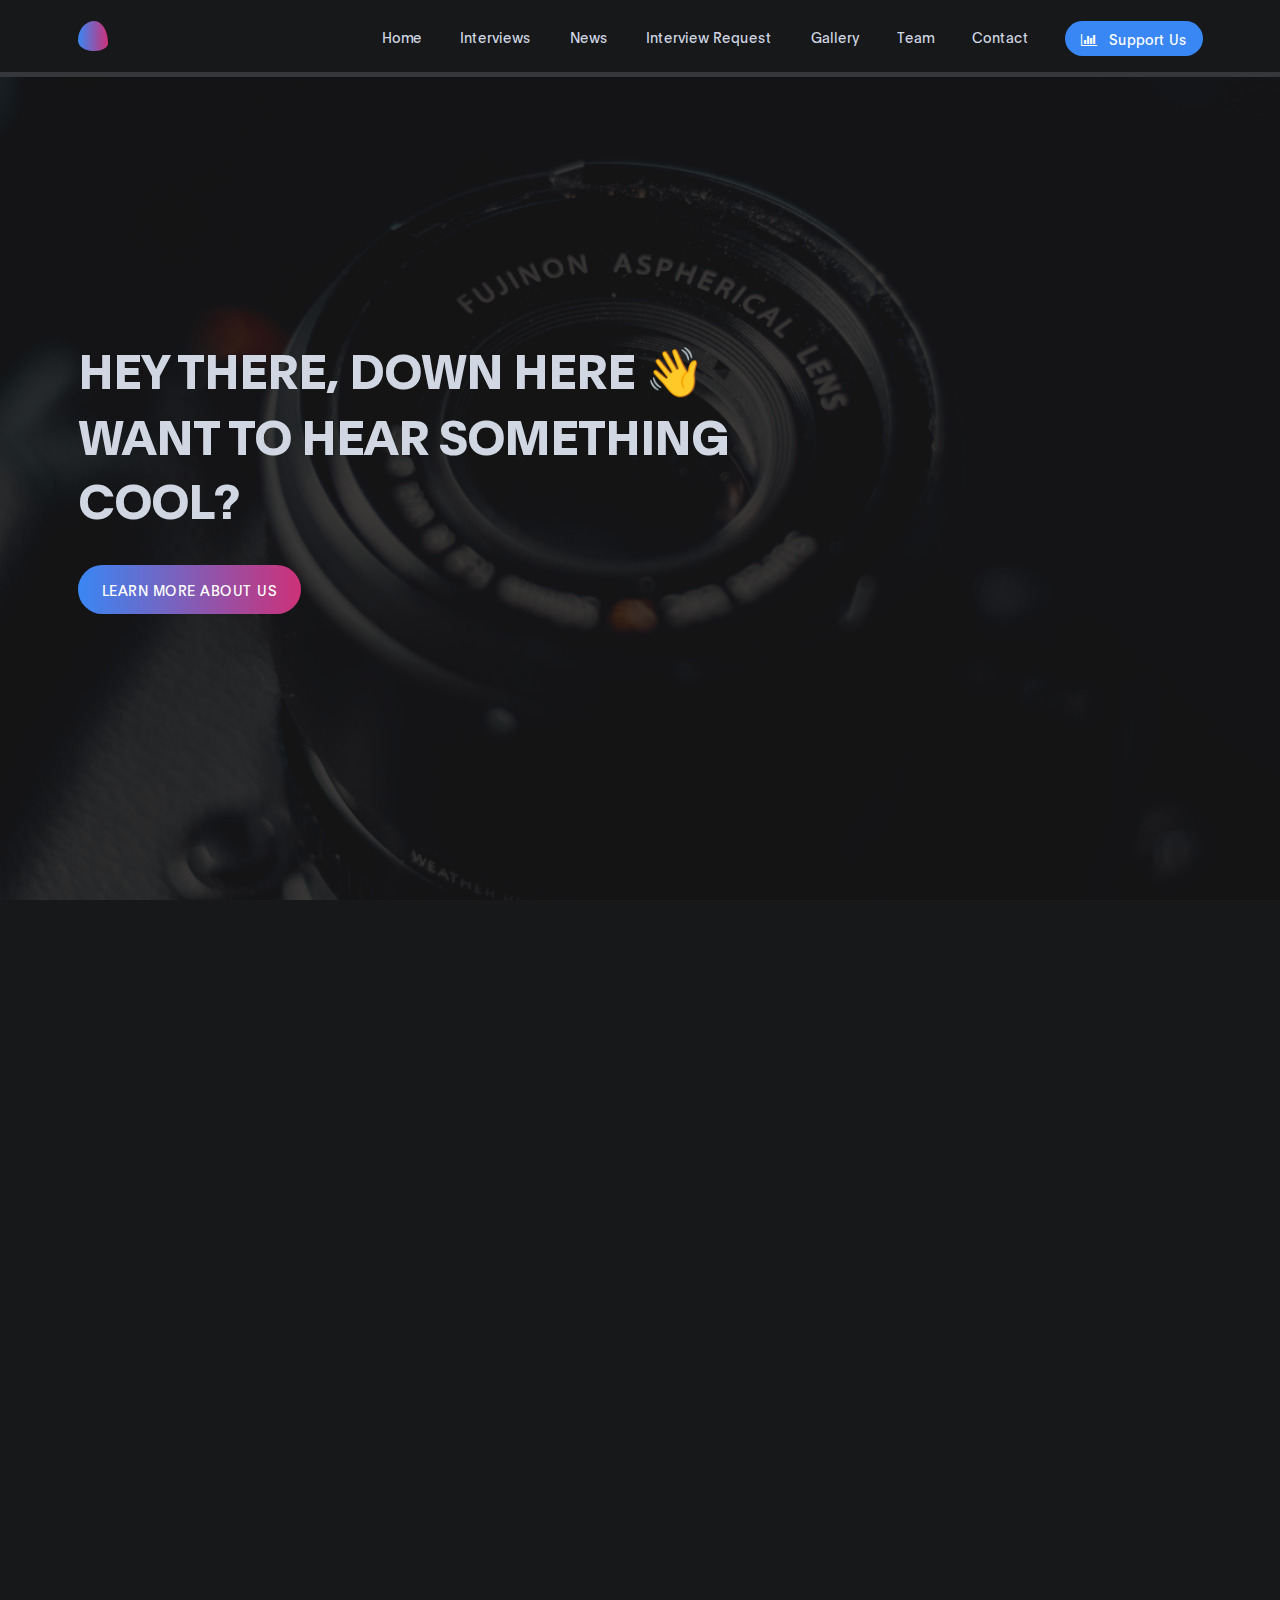
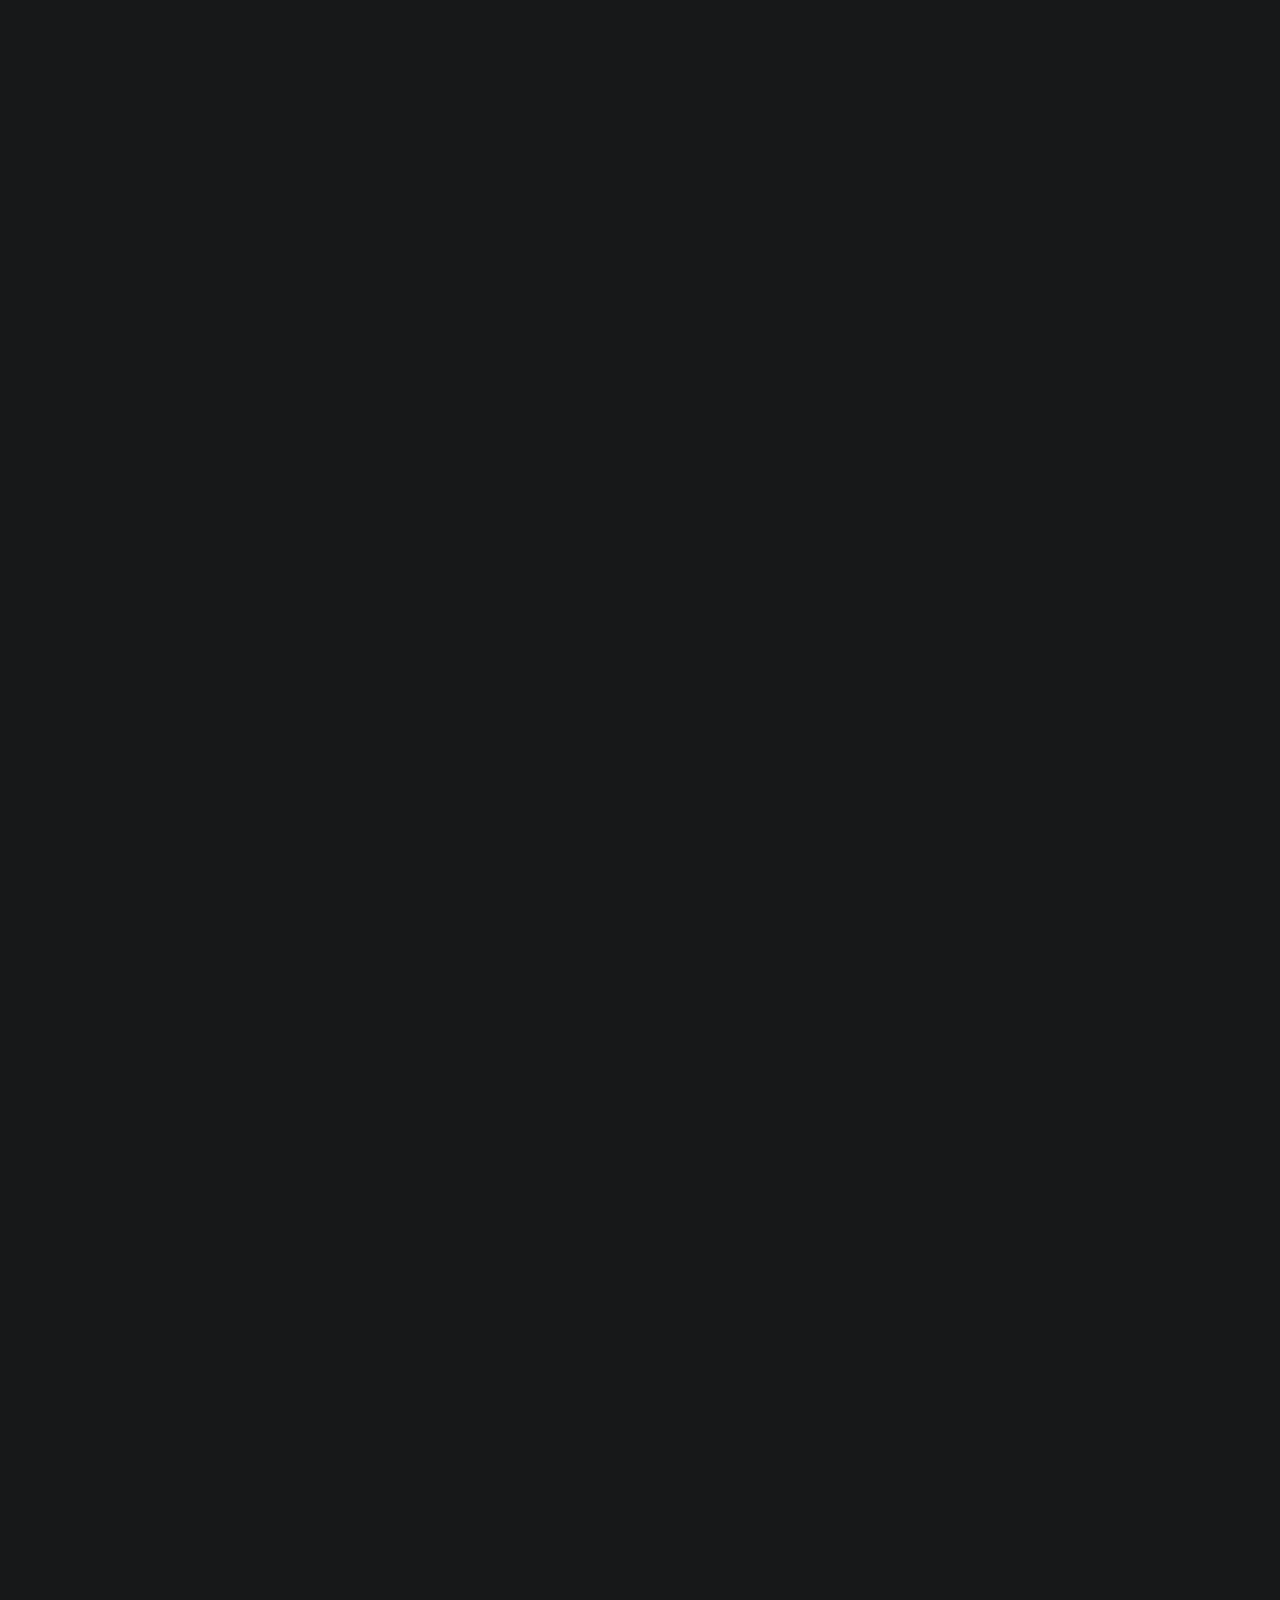
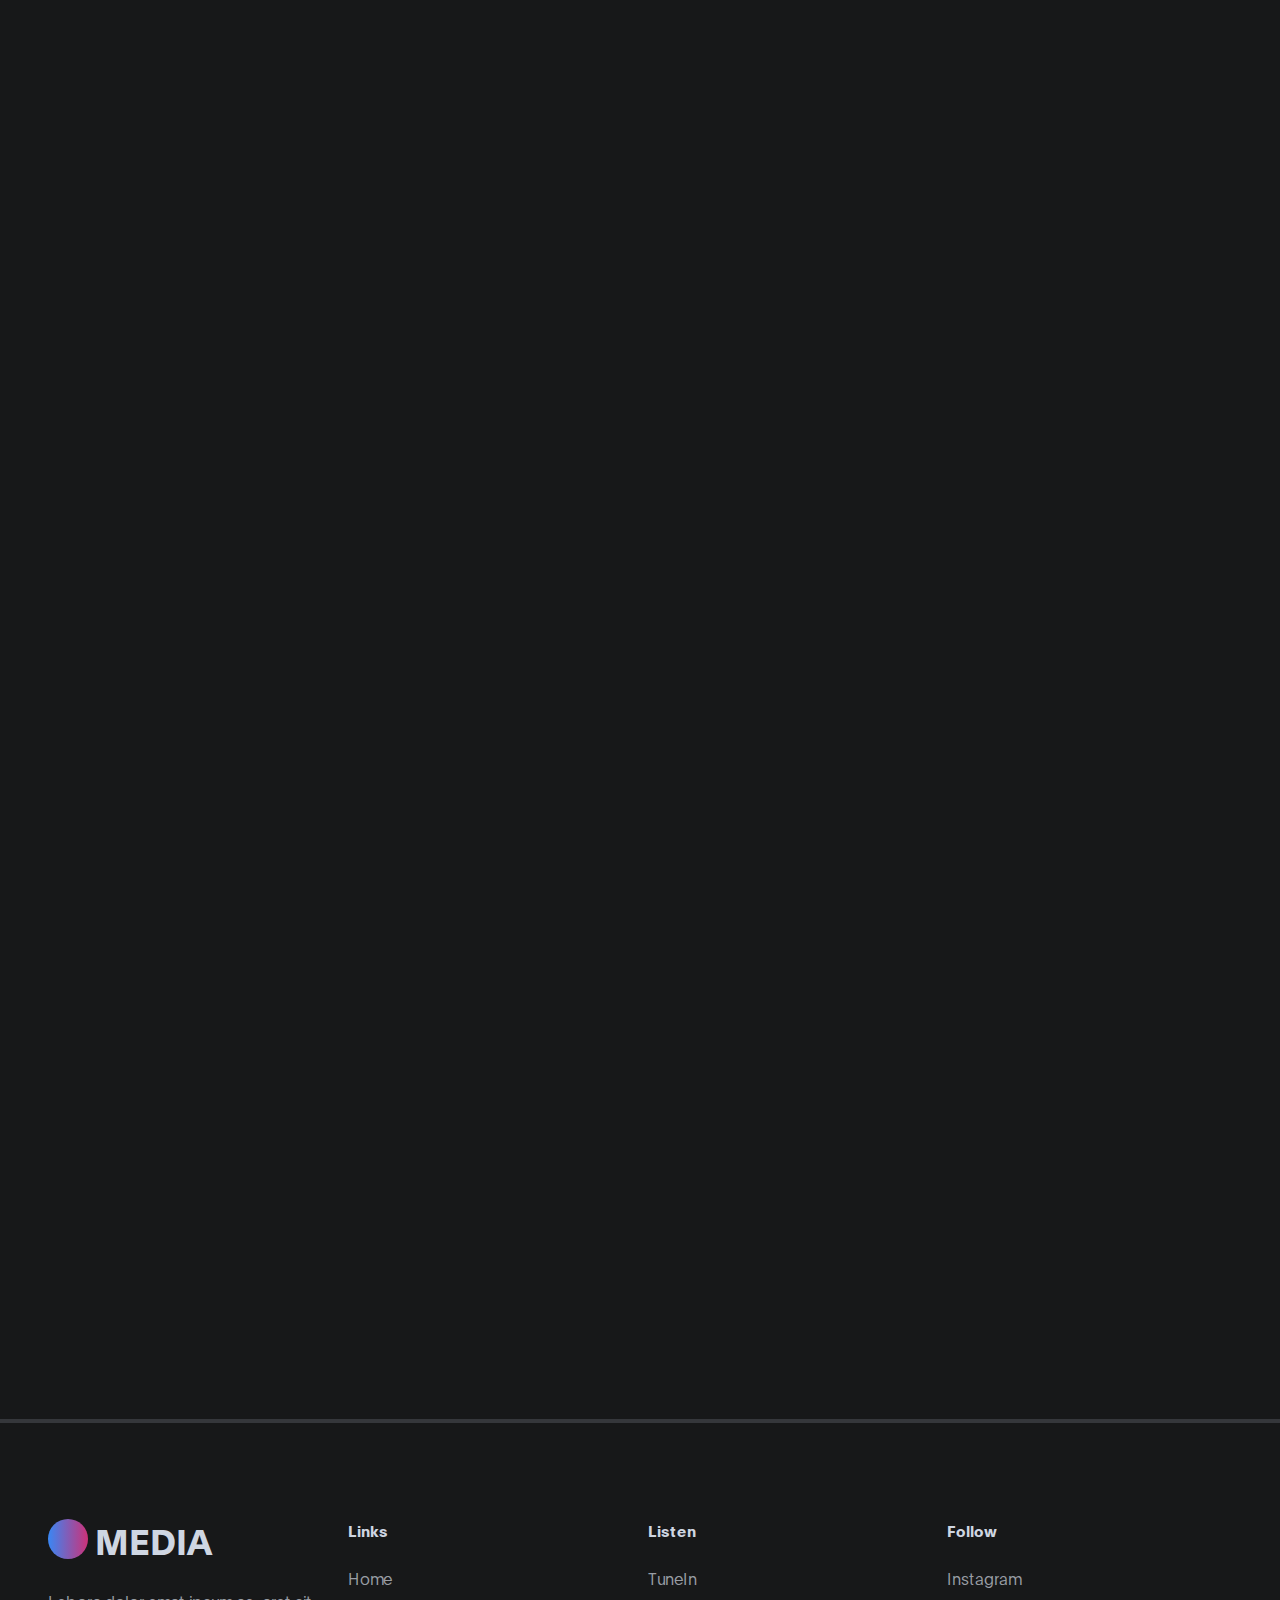
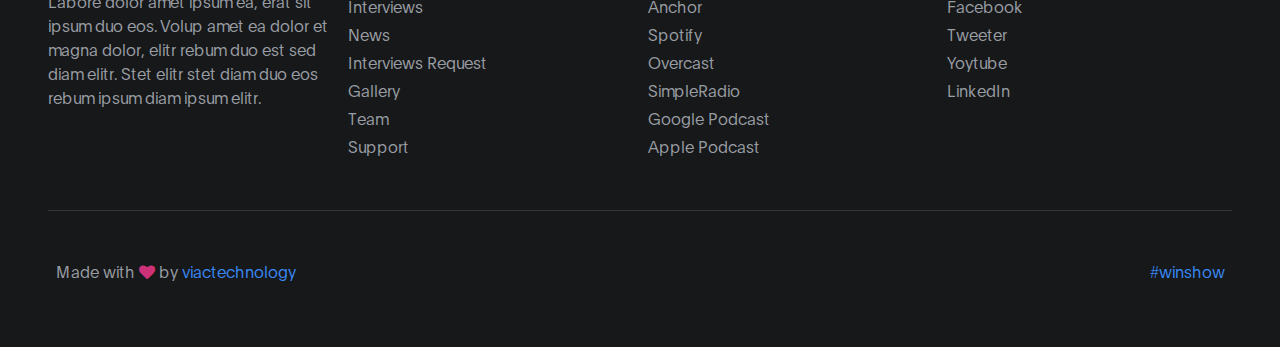
==== commit 28e6a108: "Fix Headlines and button link" ====
--- a/index.html
+++ b/index.html
@@ -2,7 +2,7 @@
 <html lang="en">
 <head>
 
-     <title>Winshow</title>
+     <title>Media</title>
 
      <meta charset="UTF-8">
      <meta http-equiv="X-UA-Compatible" content="IE=Edge">
@@ -432,7 +432,7 @@
             <div class="col-lg-3 col-md-6 mb-5">
                 <div class="footer-log">
                     <div class="logo"></div>
-                    <span class="logo-text">Winshow</span>
+                    <span class="logo-text">Media</span>
                 </div>
                 <p>Labore dolor amet ipsum ea, erat sit ipsum duo eos. Volup amet ea dolor et magna dolor, elitr rebum duo est sed diam elitr. Stet elitr stet diam duo eos rebum ipsum diam ipsum elitr.</p>
             </div>
